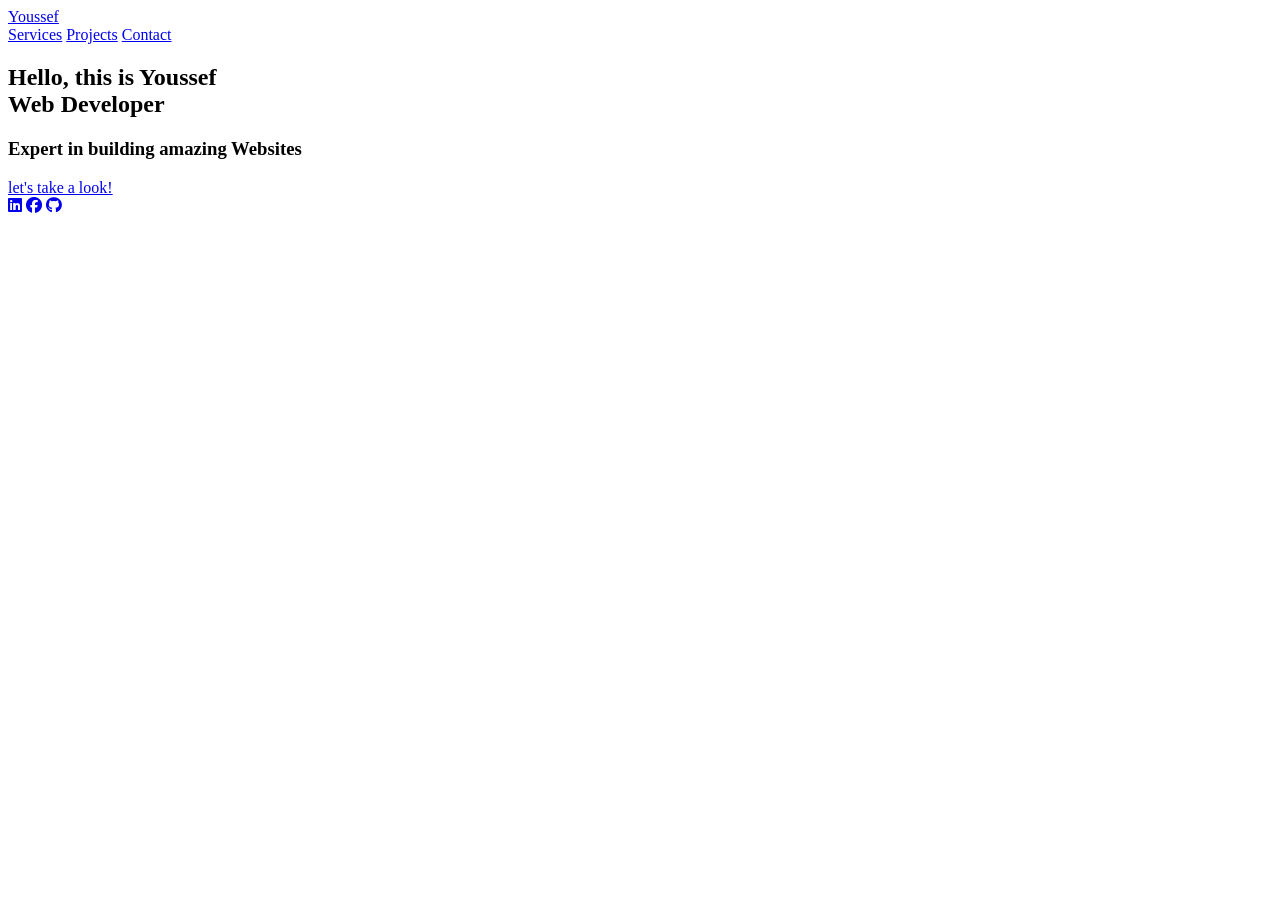
==== Index.html @ b07200dd "Dividing into Sections" ====
<!DOCTYPE html>
<html lang="en">
<head>
    <meta charset="UTF-8">
    <meta name="viewport" content="width=device-width, initial-scale=1.0">
    <link rel="stylesheet" href="https://cdnjs.cloudflare.com/ajax/libs/font-awesome/6.4.2/css/all.min.css">
    <link rel="stylesheet" href="Style.css">
    <title>Youssef's Website</title>
</head>

<body>
    <header>
        <a href="#" class="logo"> Youssef </a>
        <nav class="navigation">
            <a href="#services">Services</a>
            <a href="#projects">Projects</a>
            <a href="#contact">Contact</a>
        </nav>
    </header>
    <section class="main">
        <h2>Hello, this is Youssef<br><span>Web Developer</span></h2>
        <h3>Expert in building amazing Websites</h3>
        <a href="#projects" class="main-button">let's take a look!</a>
        <div class="social-media-icons">
            <a href="linkdln"><i class="fa-brands fa-linkedin fa-beat"></i></a>
            <a href="facebook"><i class="fa-brands fa-facebook fa-beat"></i></a>
            <a href="github"><i class="fa-brands fa-github fa-beat"></i></a>


        </div>
    </section>
</body>
</html>
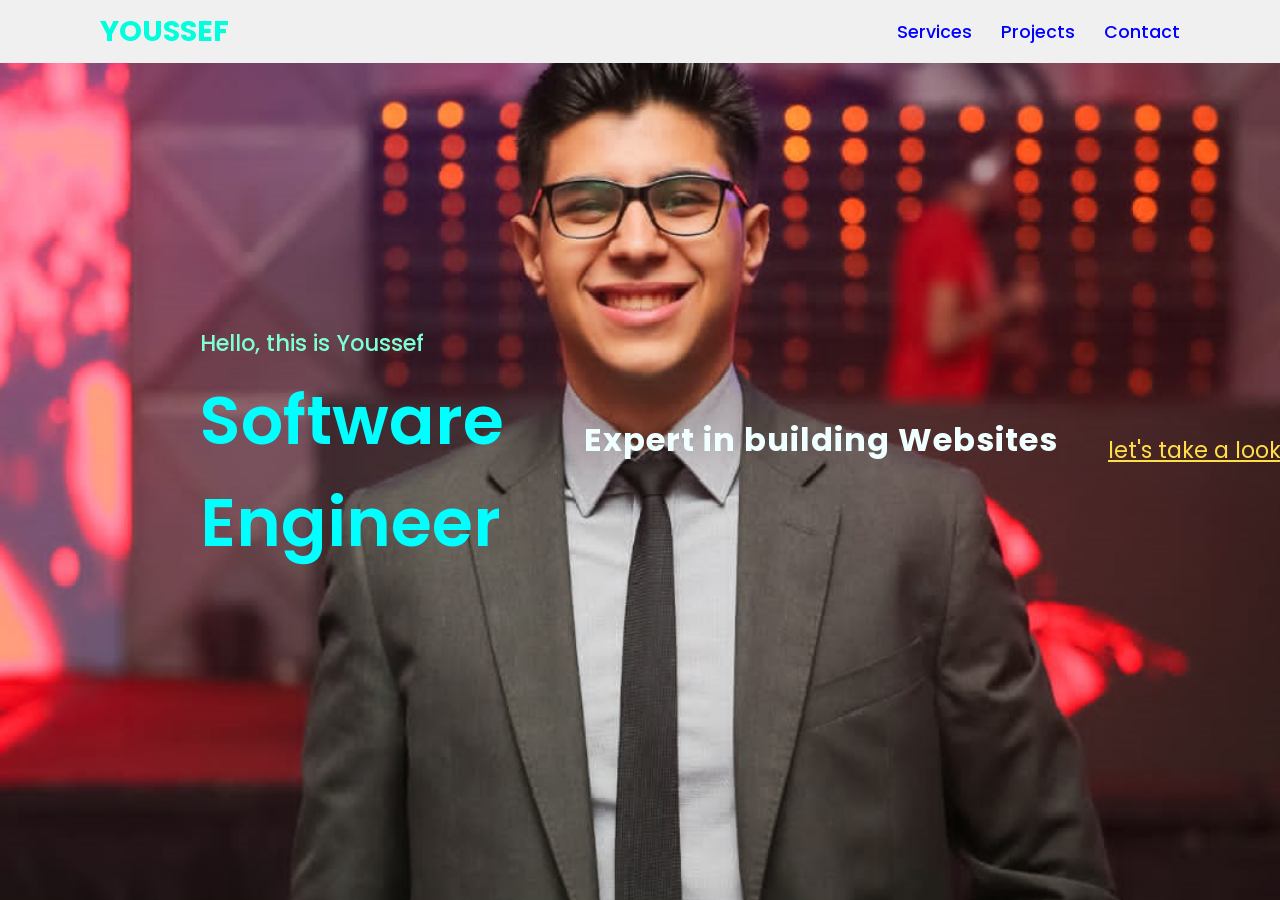
==== commit 2beab4aa: "Some enhancements" ====
--- a/Index.html
+++ b/Index.html
@@ -18,13 +18,13 @@
         </nav>
     </header>
     <section class="main">
-        <h2>Hello, this is Youssef<br><span>Web Developer</span></h2>
-        <h3>Expert in building amazing Websites</h3>
+        <h2>Hello, this is Youssef<br><span>Software Engineer</span></h2>
+        <h3>Expert in building Websites</h3>
         <a href="#projects" class="main-button">let's take a look!</a>
         <div class="social-media-icons">
-            <a href="linkdln"><i class="fa-brands fa-linkedin fa-beat"></i></a>
-            <a href="facebook"><i class="fa-brands fa-facebook fa-beat"></i></a>
-            <a href="github"><i class="fa-brands fa-github fa-beat"></i></a>
+            <a href="https://www.linkedin.com/feed/"><i class="fa-brands fa-linkedin fa-beat"></i></a>
+            <a href="https://www.facebook.com/"><i class="fa-brands fa-facebook fa-beat"></i></a>
+            <a href="https://github.com/YoussefHabil"><i class="fa-brands fa-github fa-beat"></i></a>
 
 
         </div>
--- a/Style.css
+++ b/Style.css
@@ -0,0 +1,83 @@
+@import url('https://fonts.googleapis.com/css2?family=Poppins:ital,wght@0,100;0,200;0,300;0,400;0,500;0,600;0,700;0,800;0,900;1,100;1,200;1,300;1,400;1,500;1,600;1,700;1,800;1,900&display=swap');
+*{
+    font-family: 'Poppins', sans-serif;
+    margin:0;
+    padding:0;
+    box-sizing: border-box; 
+    scroll-behavior: smooth;
+}
+header{
+    background-color: #f0f0f0;
+    width:100%;
+    position: fixed;
+    z-index: 999;
+    display: flex;
+    justify-content: space-between;
+    align-items: center;
+    padding : 10px 100px;
+}
+.logo{
+    text-decoration:none;
+    color:rgb(0, 255, 221);
+    text-transform:uppercase;
+    font-weight:700;
+    font-size: 1.8em;
+}
+.navigation a{
+    color:rgb(0, 0, 255);
+    text-decoration: none;
+    font-size: 1.1em;
+    font-weight: 500;
+    padding-left: 25px;
+ }
+ a:hover {
+    color: rgb(255, 0, 140);
+  }
+  section{
+    padding: 100px 200px;
+  }
+  .main{
+    width: 100%;
+    min-height: 100vh;
+    display:flex;
+    align-items: center;
+    background: url(Images/KING.png) no-repeat;
+    background-size: cover;
+    background-position: top;
+    background-attachment: fixed;
+
+  }
+  .main h2{
+    color: aquamarine;
+    font-size: 1.4em;
+    font-weight: 500;
+  }
+  .main h2 span{
+    display:inline-block;
+    margin-top: 10px;
+    color:aqua;
+    font-size:  3em;
+    font-weight: 600;
+  }
+  .main h3{
+    color: azure;
+    font-size: 2em;
+    font-weight: 700;
+    letter-spacing: 1px;
+    margin-top: 10px;
+    margin-bottom: 30px;
+    margin-right:50px;
+    margin-left:80px;
+    text-wrap:nowrap;
+  }
+  .social-media-icons{
+    font-size:2em;
+    text-wrap:nowrap;
+  }
+  .main-button{
+    font-size: 1.4em;
+    justify-content: space-between;
+    text-wrap:nowrap;
+    color:rgb(255, 222, 73);
+    margin-right:10px;
+  }
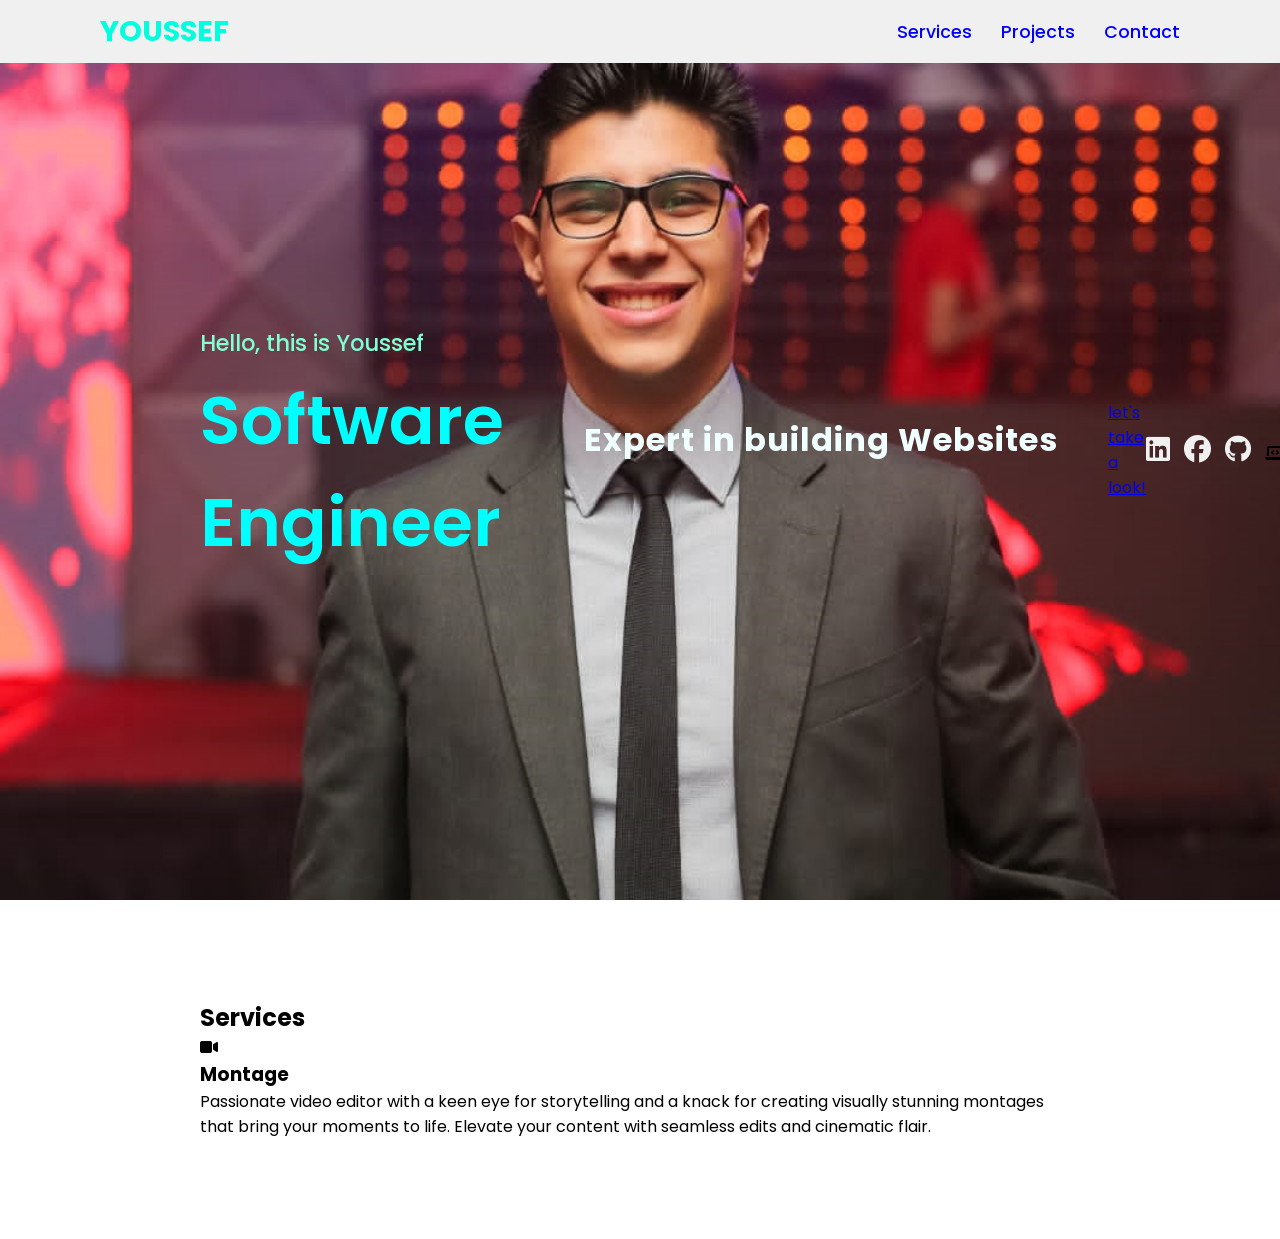
==== commit 134d1bae: "Adding a new section for Services in html" ====
--- a/Index.html
+++ b/Index.html
@@ -26,8 +26,23 @@
             <a href="https://www.facebook.com/"><i class="fa-brands fa-facebook fa-beat"></i></a>
             <a href="https://github.com/YoussefHabil"><i class="fa-brands fa-github fa-beat"></i></a>
 
+            <i class="fa-solid fa-laptop-code"></i>
+        </div>
+    </section>
 
-        </div>
+    <section class="Cards" id="servieces"> 
+        <h2 class="title">Services</h2>
+        <div class="content">
+            <div class="card">
+                  <div class="Icon">
+                    <i class="fa-solid fa-video"></i>
+                  </div>
+                  <div class="Info">
+                    <h3>Montage</h3>
+                    <p>Passionate video editor with a keen eye for storytelling and a knack for creating visually stunning montages that bring your moments to life. Elevate your content with seamless edits and cinematic flair.</p>
+            </div>
+        </div> 
+        
     </section>
 </body>
 </html>
--- a/Style.css
+++ b/Style.css
@@ -28,7 +28,12 @@
     text-decoration: none;
     font-size: 1.1em;
     font-weight: 500;
+    display: inline-block;
     padding-left: 25px;
+ }
+ .navigation a:hover{
+  transform: scale(1.2);
+  transition: 0.4s ease;
  }
  a:hover {
     color: rgb(255, 0, 140);
@@ -41,7 +46,7 @@
     min-height: 100vh;
     display:flex;
     align-items: center;
-    background: url(Images/KING.png) no-repeat;
+    background: transparent url(Images/KING.png) no-repeat;
     background-size: cover;
     background-position: top;
     background-attachment: fixed;
@@ -71,13 +76,12 @@
     text-wrap:nowrap;
   }
   .social-media-icons{
-    font-size:2em;
     text-wrap:nowrap;
   }
-  .main-button{
-    font-size: 1.4em;
-    justify-content: space-between;
-    text-wrap:nowrap;
-    color:rgb(255, 222, 73);
-    margin-right:10px;
-  }+  .social-media-icons a{
+    color: #f0f0f0;
+    font-size: 1.7em;
+    padding-right: 10px;
+  }
+
+  
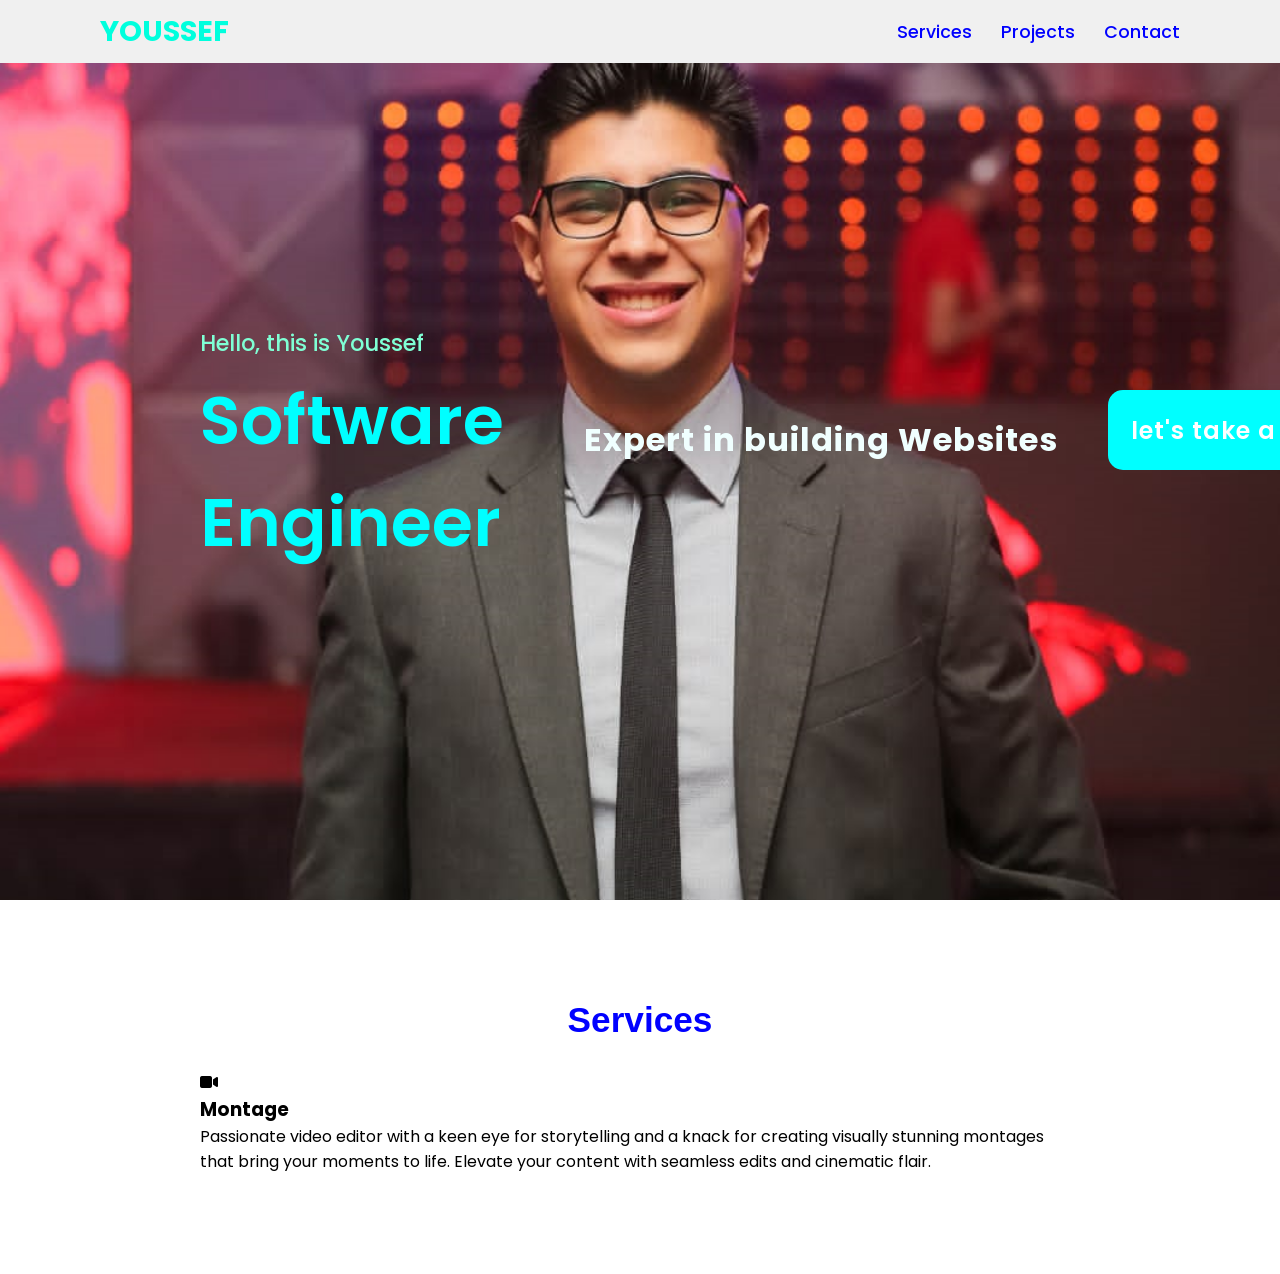
==== commit 65ec113d: "Adding hover for the social buttons links" ====
--- a/Index.html
+++ b/Index.html
@@ -22,11 +22,9 @@
         <h3>Expert in building Websites</h3>
         <a href="#projects" class="main-button">let's take a look!</a>
         <div class="social-media-icons">
-            <a href="https://www.linkedin.com/feed/"><i class="fa-brands fa-linkedin fa-beat"></i></a>
-            <a href="https://www.facebook.com/"><i class="fa-brands fa-facebook fa-beat"></i></a>
-            <a href="https://github.com/YoussefHabil"><i class="fa-brands fa-github fa-beat"></i></a>
-
-            <i class="fa-solid fa-laptop-code"></i>
+            <a href="https://www.linkedin.com/feed/"><i class="fa-brands fa-linkedin fa-beat-fade"></i></a>
+            <a href="https://www.facebook.com/"><i class="fa-brands fa-facebook fa-beat-fade"></i></a>
+            <a href="https://github.com/YoussefHabil"><i class="fa-brands fa-github fa-beat-fade"></i></a>
         </div>
     </section>
 
--- a/Style.css
+++ b/Style.css
@@ -83,5 +83,34 @@
     font-size: 1.7em;
     padding-right: 10px;
   }
-
+  .social-media-icons a:hover  {
+    color:blueviolet;
+  }
+  .main-button{
+    color:white;
+    text-wrap:nowrap;
+    background-color:aqua;
+    text-decoration: none;
+    font-size: 1.5em;
+    font-weight: 600;
+    display: inline-block;
+    padding: 0.9375em;
+    border-radius: 15px;
+    letter-spacing: 1px;
+    margin-bottom: 40px;
+    margin-right: 30px;
+    transition: 0.9s ease;
+  }
+  .main-button:hover{
+    background-color: aquamarine;
+    transform:scale(1.08);
+  }
+  .title{
+    display: flex;
+    justify-content:center;
+    color: blue;
+    font-size: 2.2em;
+    font-weight: 800;
+    margin-bottom: 30px; 
+  }
   
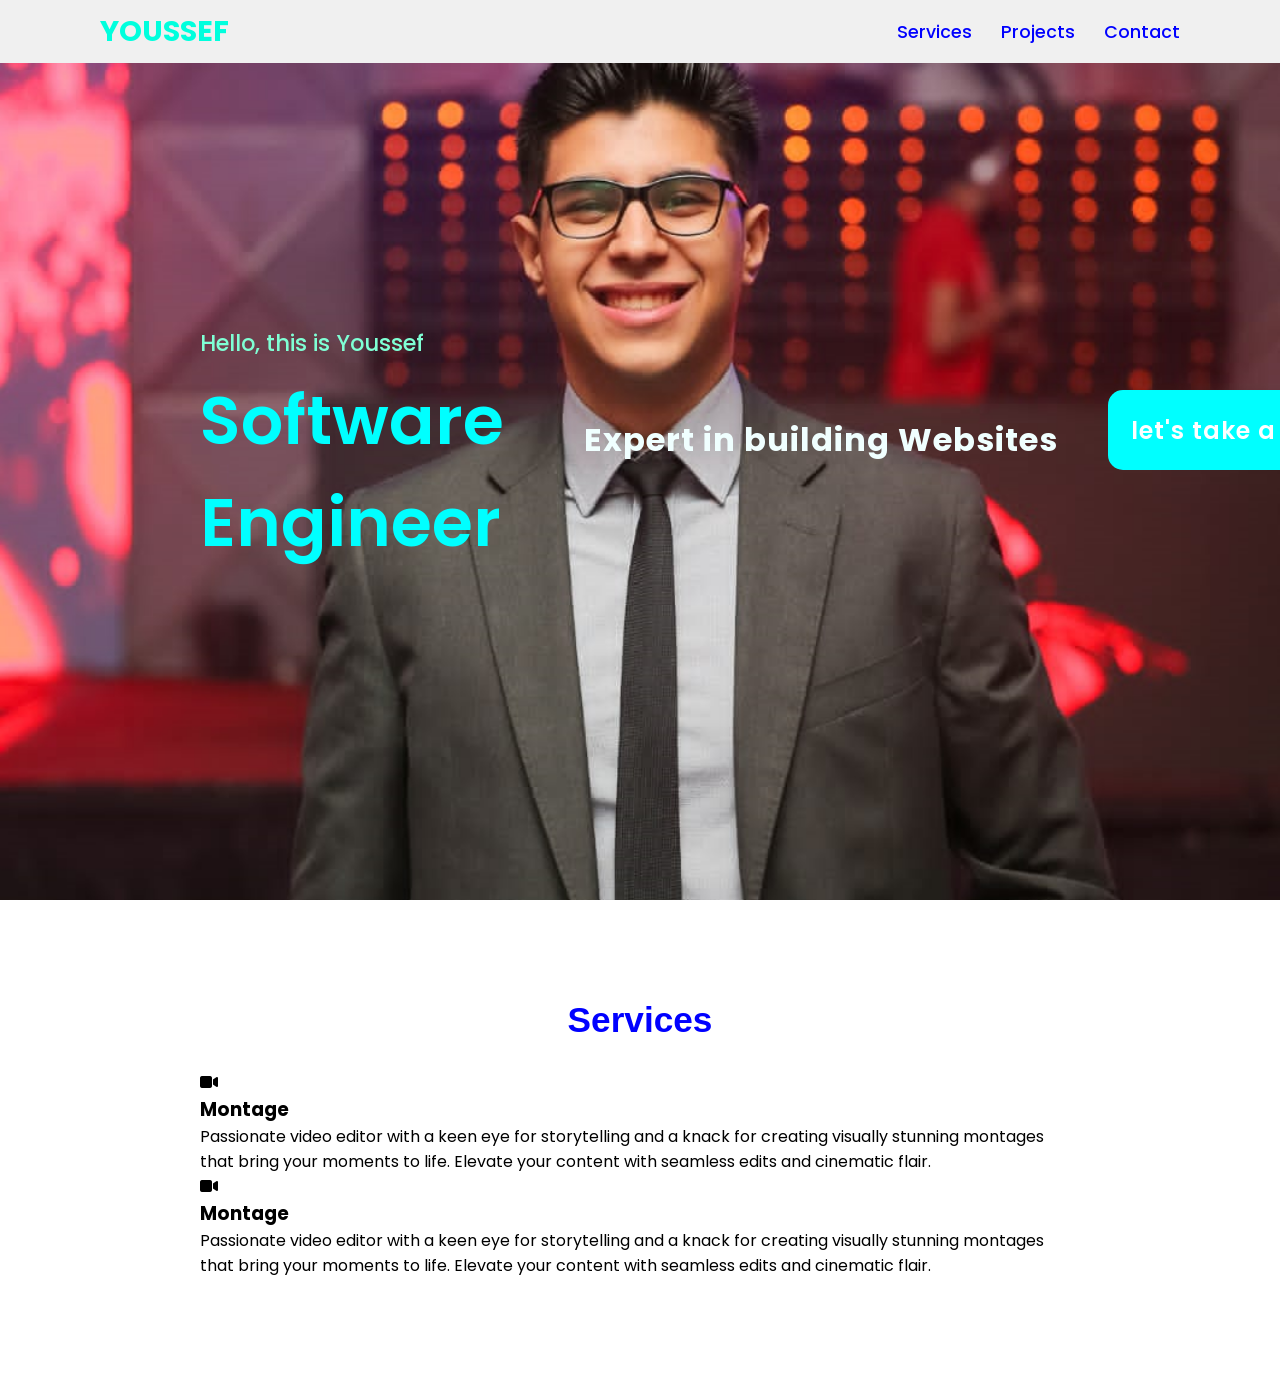
==== commit 896ce6b2: "Adding another Card to the Services" ====
--- a/Index.html
+++ b/Index.html
@@ -38,7 +38,16 @@
                   <div class="Info">
                     <h3>Montage</h3>
                     <p>Passionate video editor with a keen eye for storytelling and a knack for creating visually stunning montages that bring your moments to life. Elevate your content with seamless edits and cinematic flair.</p>
+                  </div>
             </div>
+            <div class="card">
+                <div class="Icon">
+                  <i class="fa-solid fa-video"></i>
+                </div>
+                <div class="Info">
+                  <h3>Montage</h3>
+                  <p>Passionate video editor with a keen eye for storytelling and a knack for creating visually stunning montages that bring your moments to life. Elevate your content with seamless edits and cinematic flair.</p>
+          </div>
         </div> 
         
     </section>
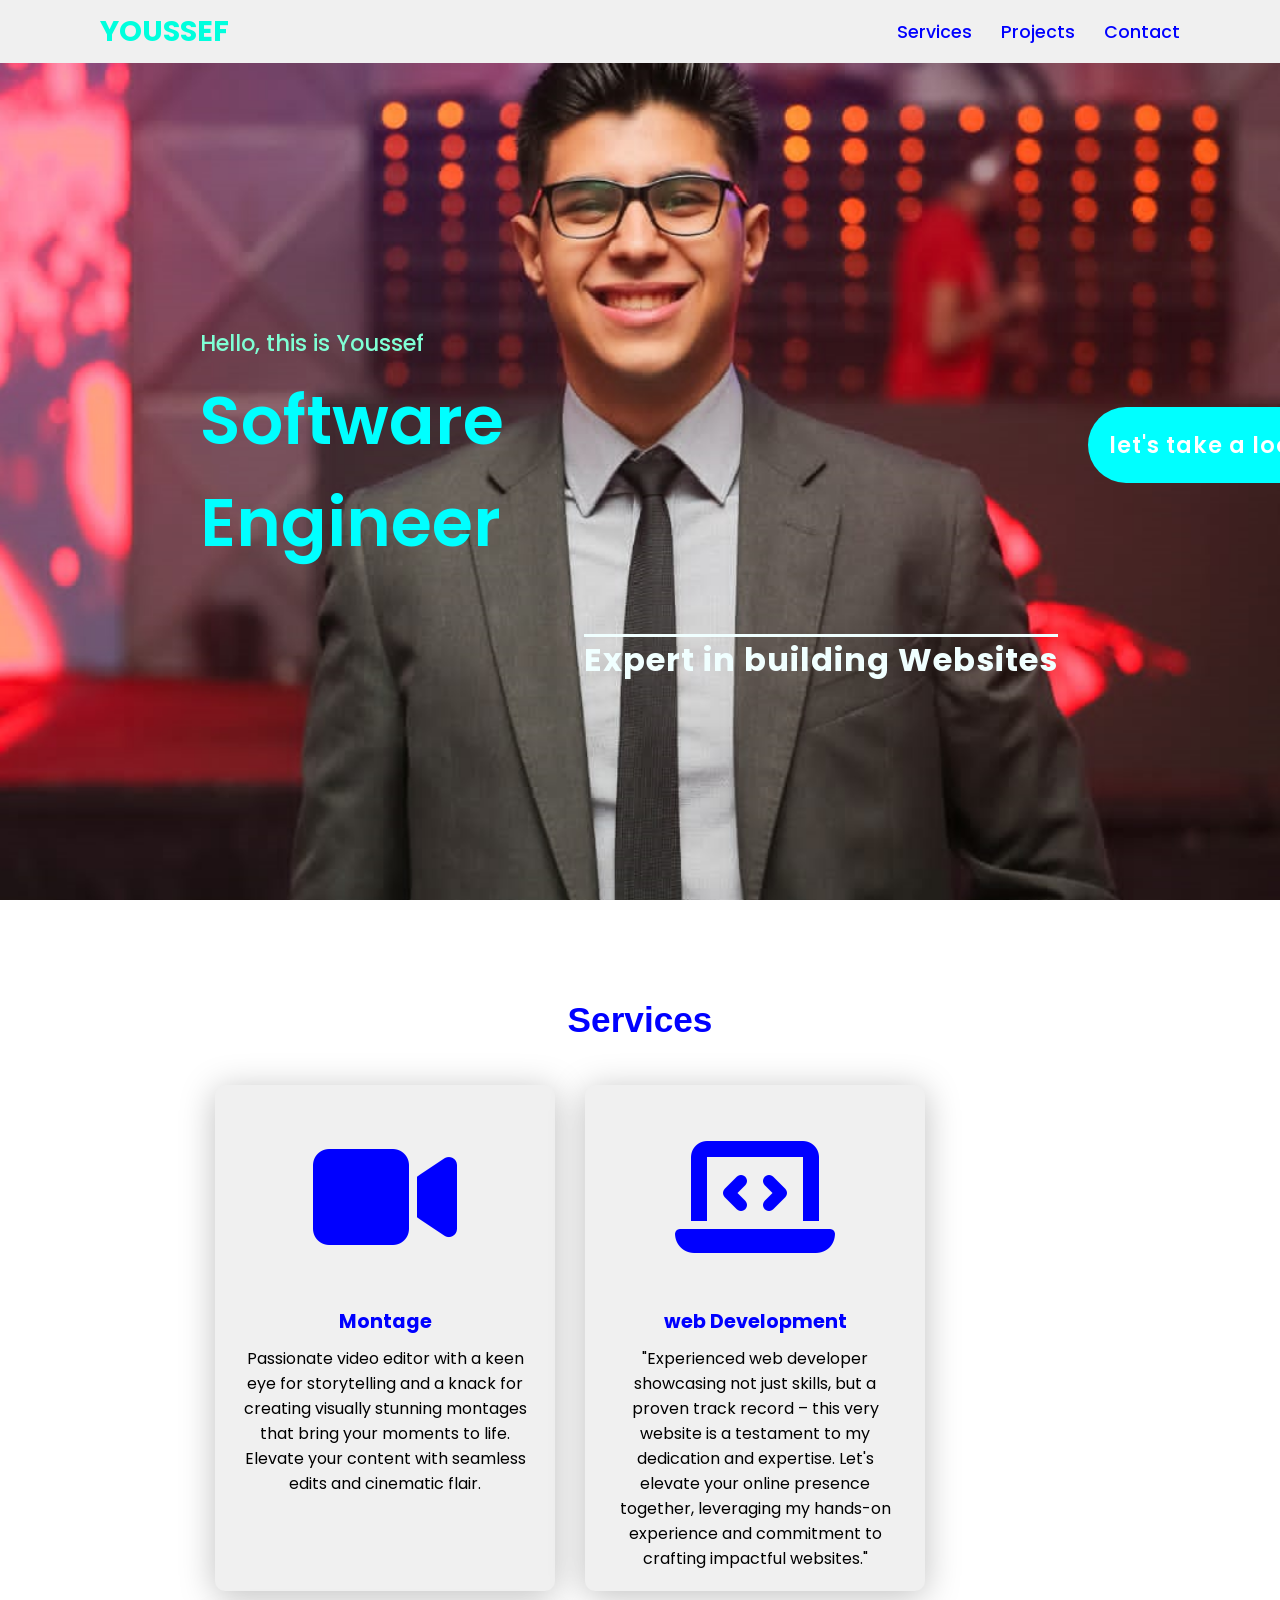
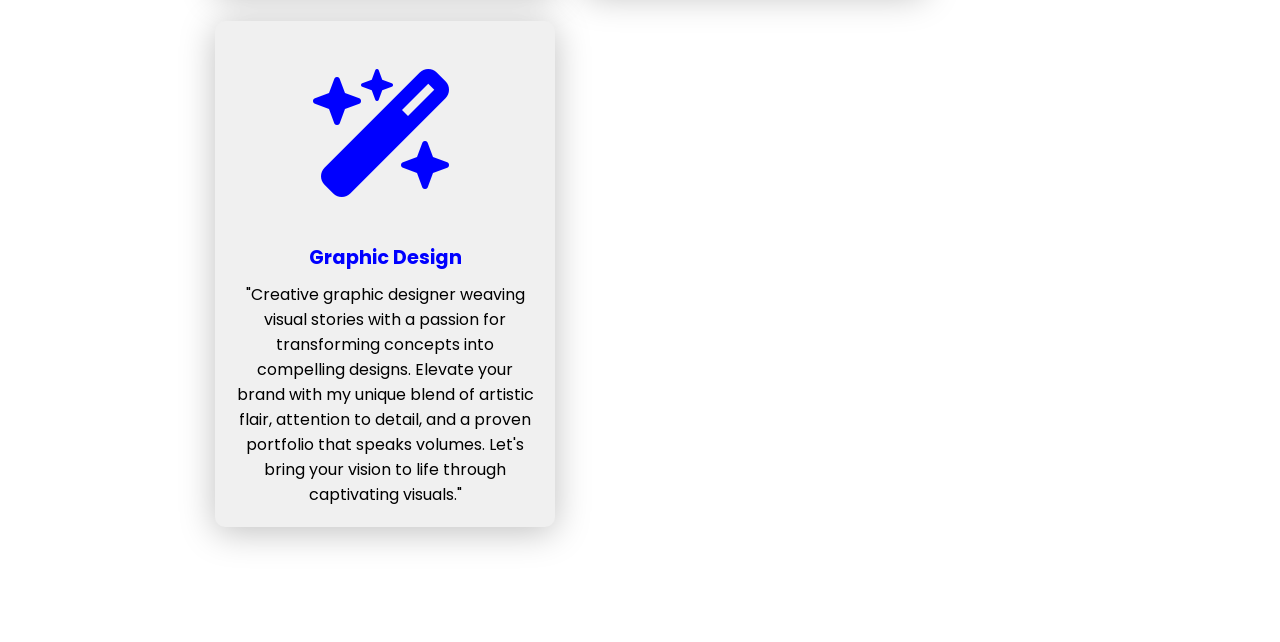
==== commit 1236f86a: "Adding the professions of me with logos and styles" ====
--- a/Index.html
+++ b/Index.html
@@ -33,7 +33,7 @@
         <div class="content">
             <div class="card">
                   <div class="Icon">
-                    <i class="fa-solid fa-video"></i>
+                    <i class="fa-solid fa-video fa-bounce"></i>
                   </div>
                   <div class="Info">
                     <h3>Montage</h3>
@@ -42,13 +42,24 @@
             </div>
             <div class="card">
                 <div class="Icon">
-                  <i class="fa-solid fa-video"></i>
+                    <i class="fa-solid fa-laptop-code fa-bounce"></i>
                 </div>
                 <div class="Info">
-                  <h3>Montage</h3>
-                  <p>Passionate video editor with a keen eye for storytelling and a knack for creating visually stunning montages that bring your moments to life. Elevate your content with seamless edits and cinematic flair.</p>
+                  <h3>web Development</h3>
+                  <p>"Experienced web developer showcasing not just skills, but a proven track record – this very website is a testament to my dedication and expertise. Let's elevate your online presence together, leveraging my hands-on experience and commitment to crafting impactful websites."</p>
           </div>
+          
         </div> 
+        <div class="card">
+            <div class="Icon">
+                <i class="fa-solid fa-wand-magic-sparkles fa-bounce"></i>
+            </div>
+            <div class="Info">
+              <h3>Graphic Design</h3>
+              <p>"Creative graphic designer weaving visual stories with a passion for transforming concepts into compelling designs. Elevate your brand with my unique blend of artistic flair, attention to detail, and a proven portfolio that speaks volumes. Let's bring your vision to life through captivating visuals."</p>
+      </div>
+      
+    </div> 
         
     </section>
 </body>
--- a/Style.css
+++ b/Style.css
@@ -66,12 +66,13 @@
   }
   .main h3{
     color: azure;
+    text-decoration:overline;
     font-size: 2em;
     font-weight: 700;
     letter-spacing: 1px;
-    margin-top: 10px;
+    margin-top: 450px;
     margin-bottom: 30px;
-    margin-right:50px;
+    margin-right:30px;
     margin-left:80px;
     text-wrap:nowrap;
   }
@@ -84,21 +85,21 @@
     padding-right: 10px;
   }
   .social-media-icons a:hover  {
-    color:blueviolet;
+    color:rgb(247, 0, 177);
   }
   .main-button{
     color:white;
     text-wrap:nowrap;
     background-color:aqua;
     text-decoration: none;
-    font-size: 1.5em;
+    font-size: 1.4em;
     font-weight: 600;
     display: inline-block;
     padding: 0.9375em;
-    border-radius: 15px;
+    border-radius: 45px;
     letter-spacing: 1px;
-    margin-bottom: 40px;
-    margin-right: 30px;
+    margin-bottom: 10px;
+    margin-right: 20px;
     transition: 0.9s ease;
   }
   .main-button:hover{
@@ -113,4 +114,34 @@
     font-weight: 800;
     margin-bottom: 30px; 
   }
-  +  .content{
+    display: flex;
+    flex-direction: row;
+    flex-wrap:wrap;
+  }
+  .card{
+    background-color: #f0f0f0;
+    width:21.25em;
+    border-radius: 10px;
+    box-shadow: 0 5px 35px rgba(1 1 1 /25%);
+    padding: 20px;
+    margin:15px;
+    transition: 0.9s ease;
+  }
+  .card:hover{
+    transform:scale(1.08);
+  }
+  .Icon{
+    color: blue;
+    font-size: 8em;
+    text-align: center;
+  }
+  .Info h3{
+    color:blue;
+    font-size: 1.2em;
+    font-weight: 700;
+    margin: 10px;
+  }
+  .Info{
+    text-align: center;
+  }
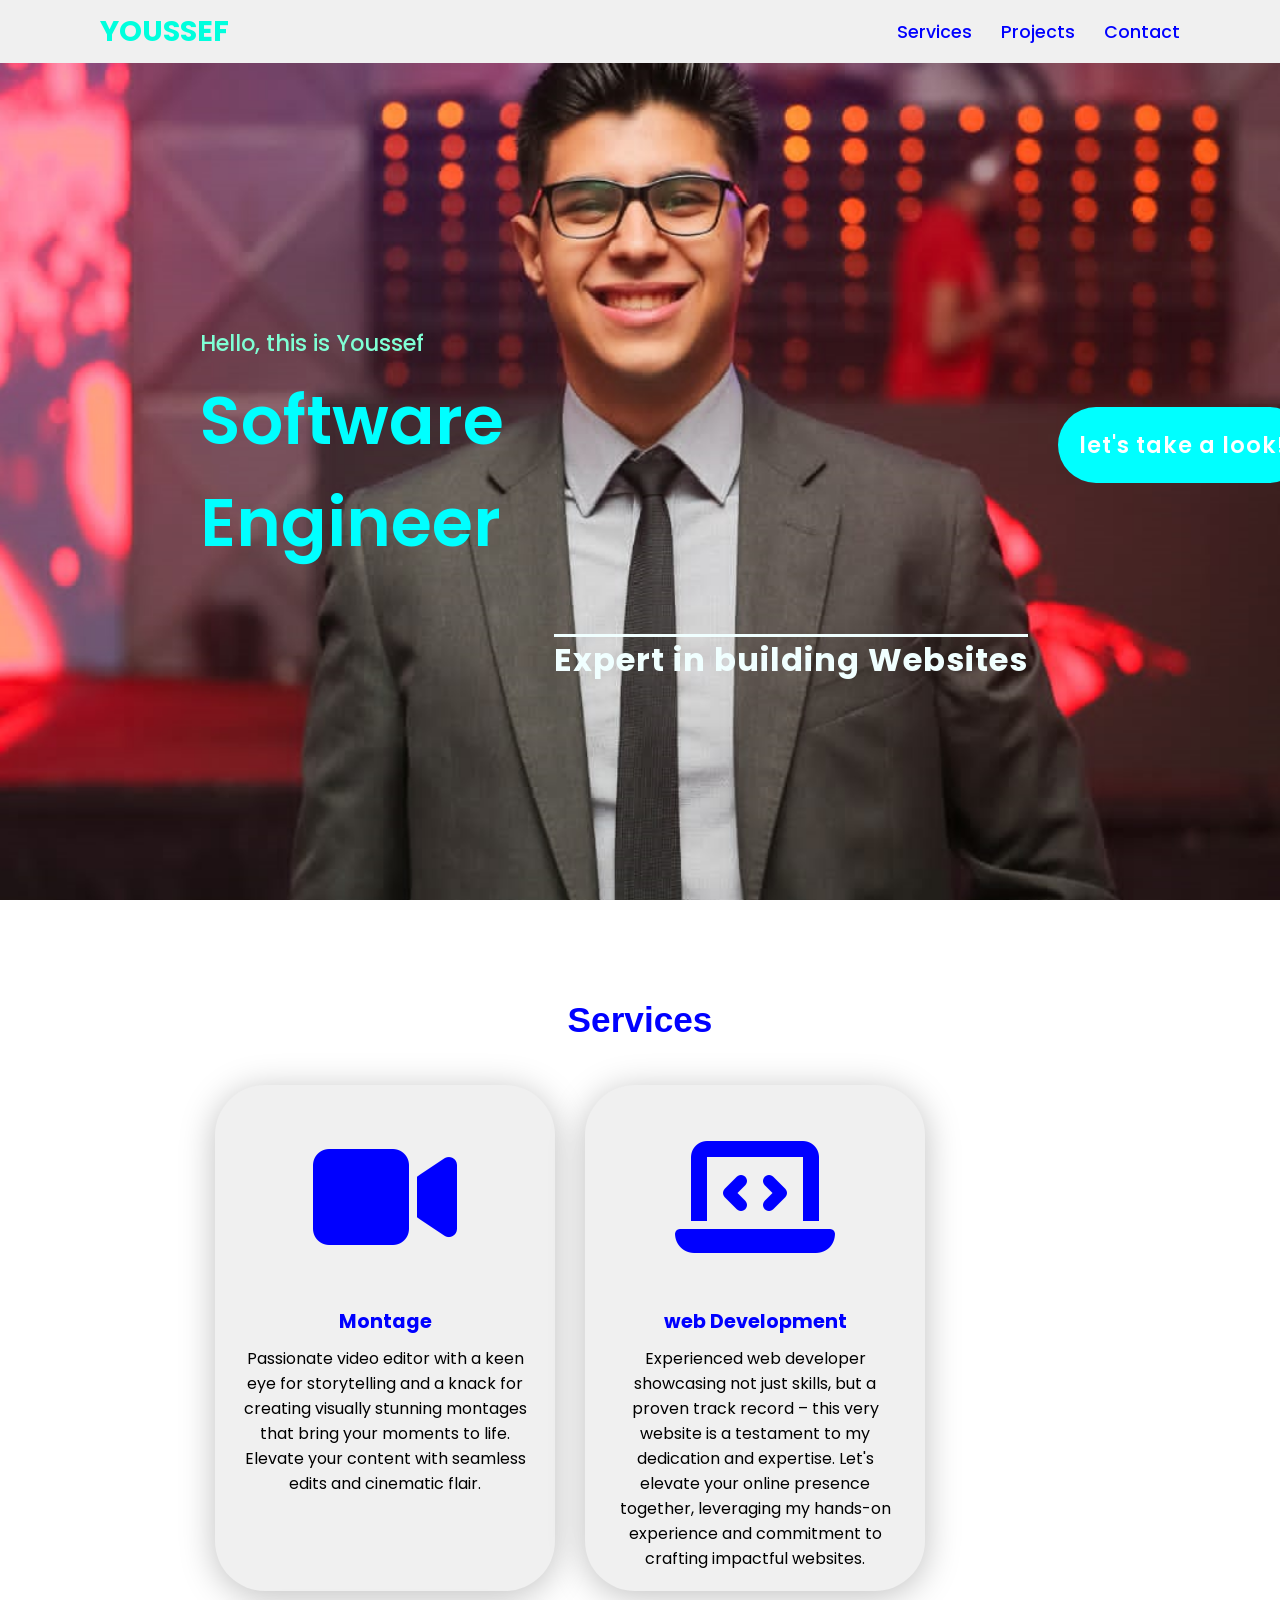
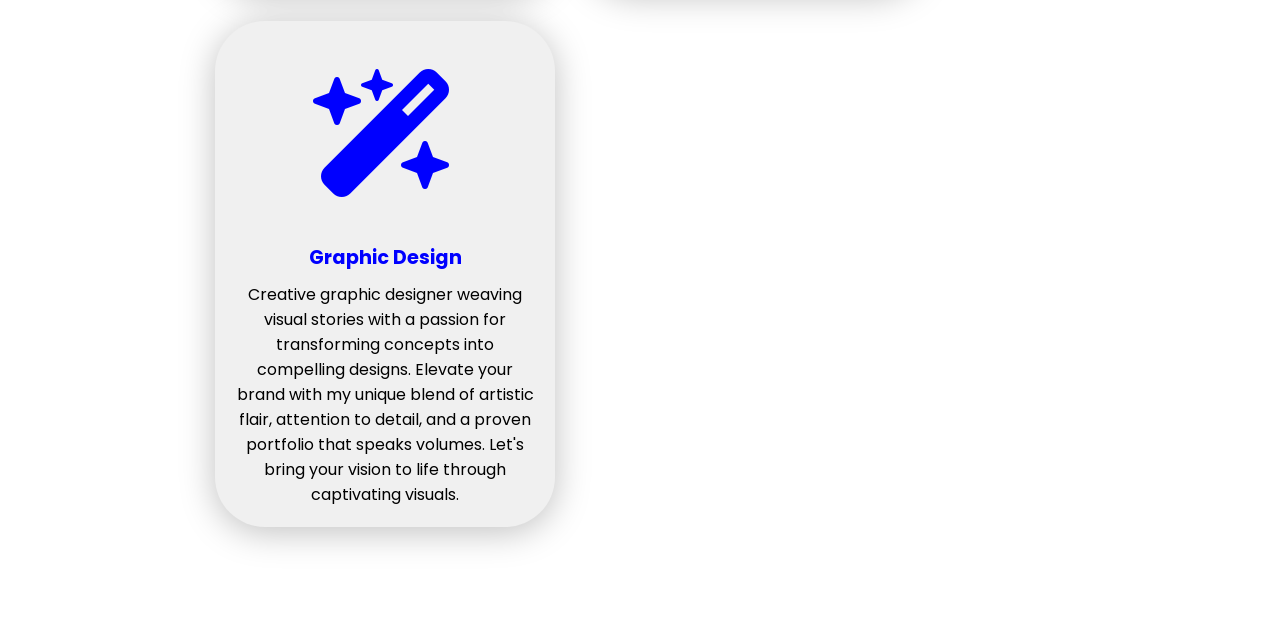
==== commit 217e17e5: "Removing the quotes from the description of cards" ====
--- a/Index.html
+++ b/Index.html
@@ -46,7 +46,7 @@
                 </div>
                 <div class="Info">
                   <h3>web Development</h3>
-                  <p>"Experienced web developer showcasing not just skills, but a proven track record – this very website is a testament to my dedication and expertise. Let's elevate your online presence together, leveraging my hands-on experience and commitment to crafting impactful websites."</p>
+                  <p>Experienced web developer showcasing not just skills, but a proven track record – this very website is a testament to my dedication and expertise. Let's elevate your online presence together, leveraging my hands-on experience and commitment to crafting impactful websites.</p>
           </div>
           
         </div> 
@@ -56,7 +56,7 @@
             </div>
             <div class="Info">
               <h3>Graphic Design</h3>
-              <p>"Creative graphic designer weaving visual stories with a passion for transforming concepts into compelling designs. Elevate your brand with my unique blend of artistic flair, attention to detail, and a proven portfolio that speaks volumes. Let's bring your vision to life through captivating visuals."</p>
+              <p>Creative graphic designer weaving visual stories with a passion for transforming concepts into compelling designs. Elevate your brand with my unique blend of artistic flair, attention to detail, and a proven portfolio that speaks volumes. Let's bring your vision to life through captivating visuals.</p>
       </div>
       
     </div> 
--- a/Style.css
+++ b/Style.css
@@ -51,6 +51,7 @@
     background-position: top;
     background-attachment: fixed;
 
+
   }
   .main h2{
     color: aquamarine;
@@ -73,7 +74,7 @@
     margin-top: 450px;
     margin-bottom: 30px;
     margin-right:30px;
-    margin-left:80px;
+    margin-left:50px;
     text-wrap:nowrap;
   }
   .social-media-icons{
@@ -81,7 +82,7 @@
   }
   .social-media-icons a{
     color: #f0f0f0;
-    font-size: 1.7em;
+    font-size: 2em;
     padding-right: 10px;
   }
   .social-media-icons a:hover  {
@@ -122,7 +123,7 @@
   .card{
     background-color: #f0f0f0;
     width:21.25em;
-    border-radius: 10px;
+    border-radius: 50px;
     box-shadow: 0 5px 35px rgba(1 1 1 /25%);
     padding: 20px;
     margin:15px;
@@ -145,3 +146,41 @@
   .Info{
     text-align: center;
   }
+  @media(max-width:1023){
+    header{
+      padding:12px 20px;
+    }
+    .navigation a{
+      padding-left: 10px;
+    }
+    .title{
+       font-size: 1.8em;
+    }
+    section{
+      padding: 80px 20px;
+    }
+    .main-content h3{
+      font-size: 1.6em;
+    }
+    .content{
+      flex-direction: column;
+      align-items: center;
+    }
+  }
+  @media(max-width:641px){
+    body{
+      font-size: 12px;
+    }
+    .main-content h2{
+      font-size: 0.8em;
+    }
+    .main-content h3{
+      font-size: 1.4em;
+    }
+
+  }
+  @media(max-width:300px){
+    body{
+      font-size: 10px;
+    }
+  }  
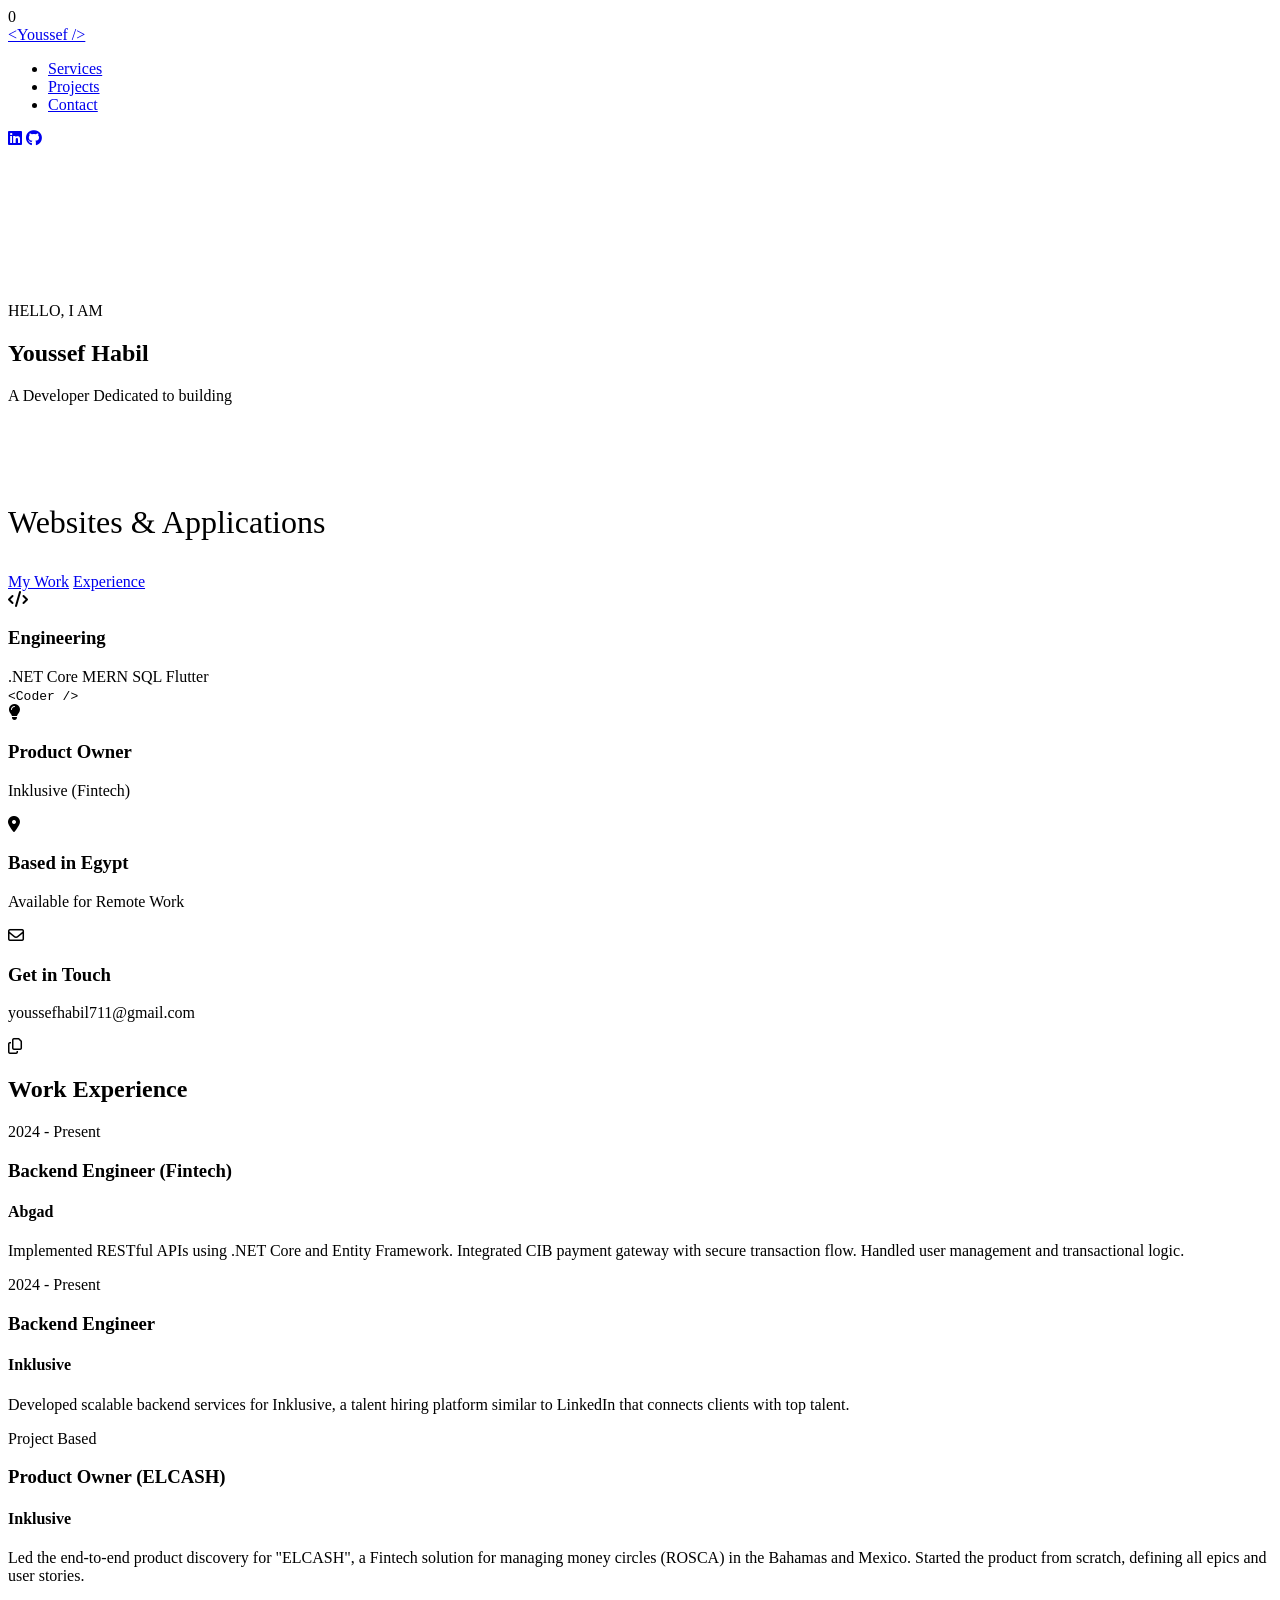
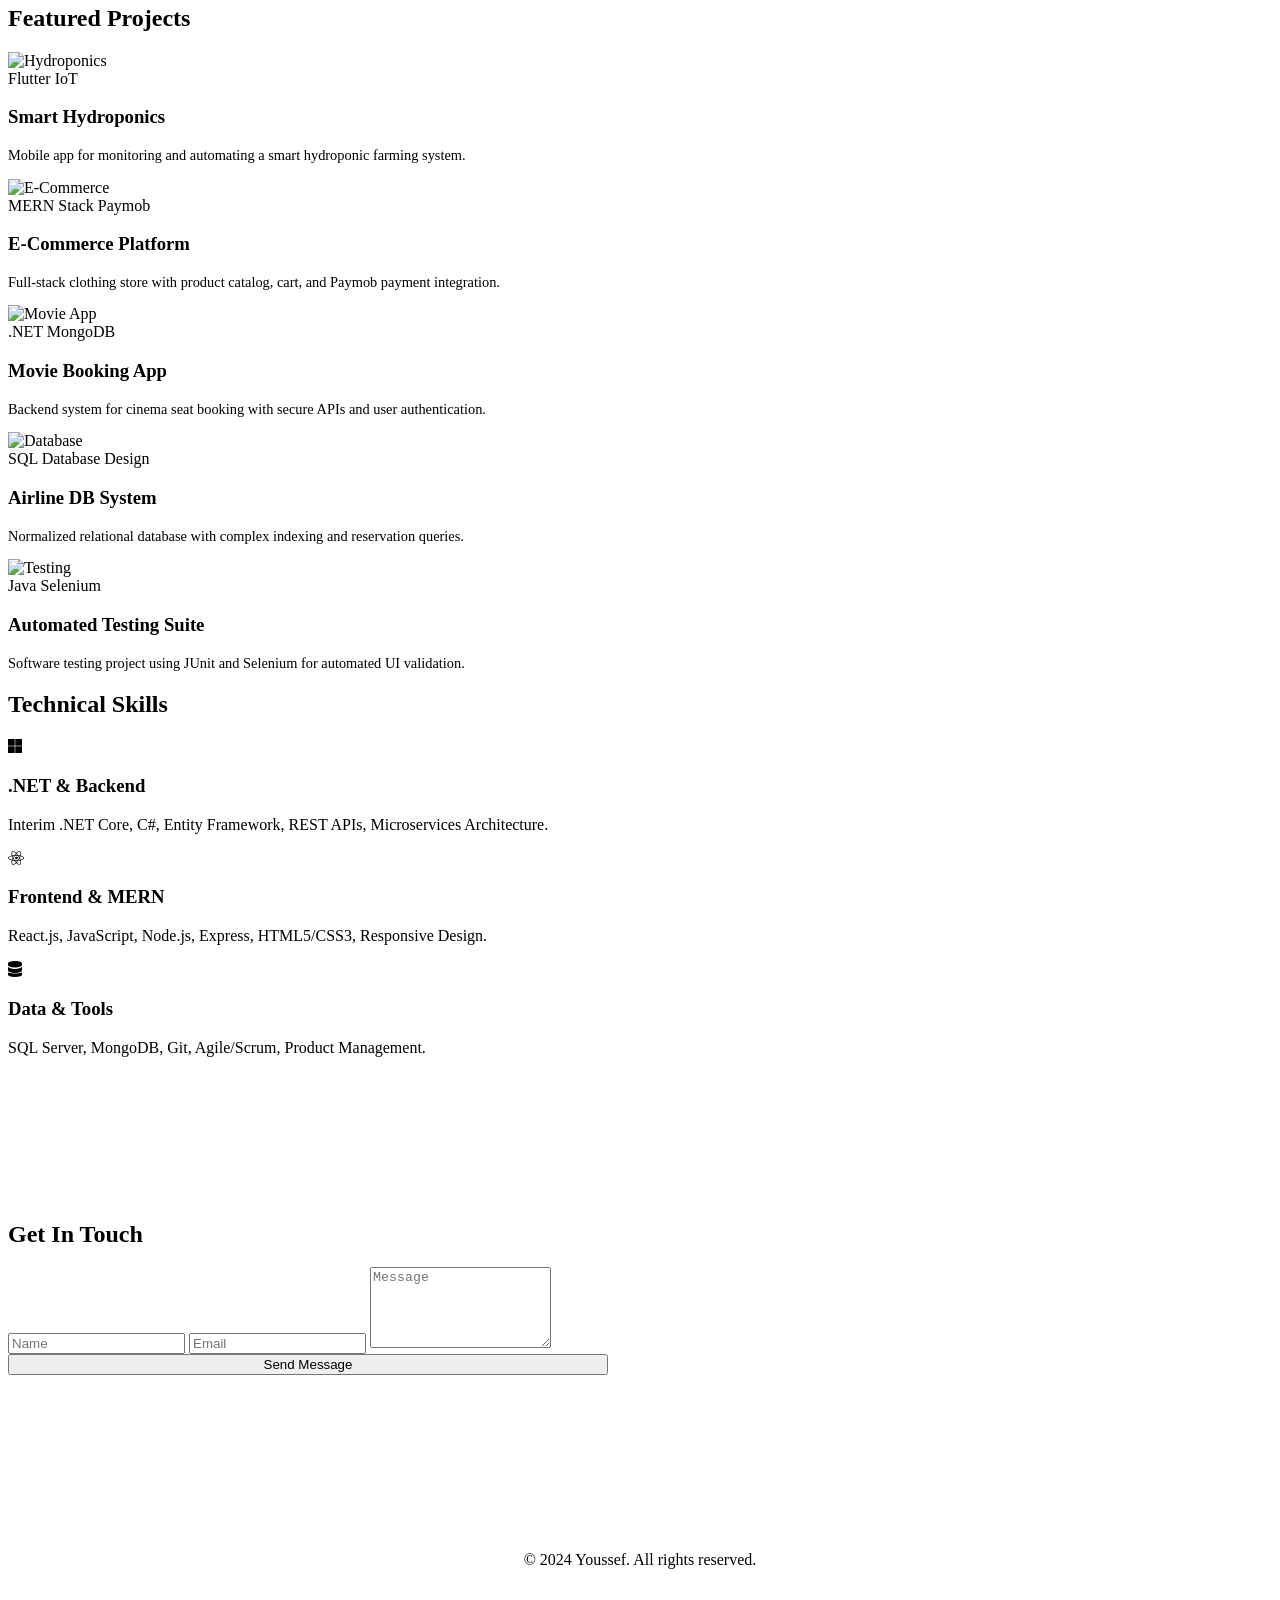
==== commit c6339f36: "Refactor(HTML): Structure update for dynamic text and grid layout" ====
--- a/Index.html
+++ b/Index.html
@@ -1,66 +1,289 @@
 <!DOCTYPE html>
 <html lang="en">
+
 <head>
     <meta charset="UTF-8">
     <meta name="viewport" content="width=device-width, initial-scale=1.0">
-    <link rel="stylesheet" href="https://cdnjs.cloudflare.com/ajax/libs/font-awesome/6.4.2/css/all.min.css">
-    <link rel="stylesheet" href="Style.css">
-    <title>Youssef's Website</title>
+    <title>Youssef | Software Engineer</title>
+    <!-- Icons -->
+    <link rel="stylesheet" href="https://cdnjs.cloudflare.com/ajax/libs/font-awesome/6.4.0/css/all.min.css">
+    <!-- Main Style -->
+    <link rel="stylesheet" href="style.css">
 </head>
 
 <body>
-    <header>
-        <a href="#" class="logo"> Youssef </a>
-        <nav class="navigation">
-            <a href="#services">Services</a>
-            <a href="#projects">Projects</a>
-            <a href="#contact">Contact</a>
-        </nav>
-    </header>
-    <section class="main">
-        <h2>Hello, this is Youssef<br><span>Software Engineer</span></h2>
-        <h3>Expert in building Websites</h3>
-        <a href="#projects" class="main-button">let's take a look!</a>
-        <div class="social-media-icons">
-            <a href="https://www.linkedin.com/feed/"><i class="fa-brands fa-linkedin fa-beat-fade"></i></a>
-            <a href="https://www.facebook.com/"><i class="fa-brands fa-facebook fa-beat-fade"></i></a>
-            <a href="https://github.com/YoussefHabil"><i class="fa-brands fa-github fa-beat-fade"></i></a>
-        </div>
-    </section>
-
-    <section class="Cards" id="servieces"> 
-        <h2 class="title">Services</h2>
-        <div class="content">
-            <div class="card">
-                  <div class="Icon">
-                    <i class="fa-solid fa-video fa-bounce"></i>
-                  </div>
-                  <div class="Info">
-                    <h3>Montage</h3>
-                    <p>Passionate video editor with a keen eye for storytelling and a knack for creating visually stunning montages that bring your moments to life. Elevate your content with seamless edits and cinematic flair.</p>
-                  </div>
-            </div>
-            <div class="card">
-                <div class="Icon">
-                    <i class="fa-solid fa-laptop-code fa-bounce"></i>
-                </div>
-                <div class="Info">
-                  <h3>web Development</h3>
-                  <p>Experienced web developer showcasing not just skills, but a proven track record – this very website is a testament to my dedication and expertise. Let's elevate your online presence together, leveraging my hands-on experience and commitment to crafting impactful websites.</p>
-          </div>
-          
-        </div> 
-        <div class="card">
-            <div class="Icon">
-                <i class="fa-solid fa-wand-magic-sparkles fa-bounce"></i>
-            </div>
-            <div class="Info">
-              <h3>Graphic Design</h3>
-              <p>Creative graphic designer weaving visual stories with a passion for transforming concepts into compelling designs. Elevate your brand with my unique blend of artistic flair, attention to detail, and a proven portfolio that speaks volumes. Let's bring your vision to life through captivating visuals.</p>
-      </div>
-      
-    </div> 
-        
-    </section>
+    <!-- Custom Cursor REMOVED as requested -->
+
+    <!-- 0. Cinematic Grain Overlay -->
+    <div class="grain-overlay"></div>
+
+    <!-- 2. Preloader -->
+    <div class="preloader">
+        <div class="loader-content">
+            <div class="counter">0</div>
+        </div>
+    </div>
+
+    <!-- 3. Scroll Progress -->
+    <div class="scroll-progress"></div>
+
+    <!-- Navbar -->
+    <nav class="navbar">
+        <div class="container nav-content">
+            <a href="#" class="logo">&lt;Youssef /&gt;</a>
+            <ul class="nav-links">
+                <li><a href="#services">Services</a></li>
+                <li><a href="#projects">Projects</a></li>
+                <li><a href="#contact">Contact</a></li>
+            </ul>
+            <div class="social-icons">
+                <a href="#"><i class="fa-brands fa-linkedin"></i></a>
+                <a href="#"><i class="fa-brands fa-github"></i></a>
+            </div>
+        </div>
+    </nav>
+
+    <!-- Global Background Canvas -->
+    <canvas id="bg-canvas"></canvas>
+
+    <!-- Bento Hero Section -->
+    <section id="home" class="bento-section">
+        <!-- Canvas moved to global -->
+        <!-- div class="blob-bg" removed -->
+        <div class="container bento-grid">
+
+            <!-- Card 1: Profile Main -->
+            <div class="bento-card profile-card" data-tilt>
+                <div class="card-content">
+                    <span class="sub-tag">HELLO, I AM</span>
+                    <h1 class="bento-title">Youssef <span class="gradient-text">Habil</span></h1>
+                    <p class="bento-subtitle">A Developer Dedicated to building</p>
+                    <h2 style="font-size: 3rem; line-height:1; margin-bottom: 2rem;">
+                        <span id="dynamic-text"
+                            style="color:white; font-weight:800; display:inline-block; min-width:300px;">Scalable</span><br>
+                        <span style="color:var(--text-muted); font-weight:400; font-size: 2rem;">Websites &
+                            Applications</span>
+                    </h2>
+                    <div class="bento-actions">
+                        <a href="#projects" class="btn btn-primary">My Work</a>
+                        <a href="#experience" class="btn btn-outline">Experience</a>
+                    </div>
+                </div>
+            </div>
+
+            <!-- Card 2: Engineering (The Coder) -->
+            <div class="bento-card tech-card" data-tilt>
+                <div class="card-icon"><i class="fa-solid fa-code"></i></div>
+                <h3>Engineering</h3>
+                <div class="tech-stack-visual">
+                    <span class="tech-badge">.NET Core</span>
+                    <span class="tech-badge">MERN</span>
+                    <span class="tech-badge">SQL</span>
+                    <span class="tech-badge">Flutter</span>
+                </div>
+                <div class="visual-code">
+                    <code>&lt;Coder /&gt;</code>
+                </div>
+            </div>
+
+            <!-- Card 3: Product (The Manager) -->
+            <div class="bento-card product-card" data-tilt>
+                <div class="card-icon"><i class="fa-solid fa-lightbulb"></i></div>
+                <h3>Product Owner</h3>
+                <p class="sm-text">Inklusive (Fintech)</p>
+                <div class="product-visual">
+                    <div class="chart-bar" style="height: 60%"></div>
+                    <div class="chart-bar" style="height: 80%"></div>
+                    <div class="chart-bar" style="height: 40%"></div>
+                    <div class="chart-bar active" style="height: 100%"></div>
+                </div>
+            </div>
+
+            <!-- Card 4: Location -->
+            <div class="bento-card location-card" data-tilt>
+                <div class="map-bg"></div>
+                <div class="location-pin">
+                    <div class="pin-pulse"></div>
+                    <i class="fa-solid fa-location-dot"></i>
+                </div>
+                <h3>Based in Egypt</h3>
+                <p class="sm-text">Available for Remote Work</p>
+            </div>
+
+            <!-- Card 5: Contact / Email -->
+            <div class="bento-card contact-card" data-tilt onclick="copyEmail()">
+                <div class="icon-box">
+                    <i class="fa-regular fa-envelope"></i>
+                </div>
+                <div class="contact-text">
+                    <h3>Get in Touch</h3>
+                    <p id="email-text">youssefhabil711@gmail.com</p>
+                </div>
+                <i class="fa-regular fa-copy copy-icon"></i>
+            </div>
+
+        </div>
+    </section>
+
+    <!-- Experience Section (New) -->
+    <section id="experience" class="experience">
+        <div class="container">
+            <div class="section-header">
+                <h2>Work <span class="gradient-text">Experience</span></h2>
+            </div>
+            <div class="timeline">
+                <div class="timeline-item">
+                    <div class="timeline-date">2024 - Present</div>
+                    <div class="timeline-content glass-panel">
+                        <h3>Backend Engineer (Fintech)</h3>
+                        <h4>Abgad</h4>
+                        <p>Implemented RESTful APIs using .NET Core and Entity Framework. Integrated CIB payment gateway
+                            with secure transaction flow. Handled user management and transactional logic.</p>
+                    </div>
+                </div>
+                <div class="timeline-item">
+                    <div class="timeline-date">2024 - Present</div>
+                    <div class="timeline-content glass-panel">
+                        <h3>Backend Engineer</h3>
+                        <h4>Inklusive</h4>
+                        <p>Developed scalable backend services for Inklusive, a talent hiring platform similar to
+                            LinkedIn that connects clients with top talent.</p>
+                    </div>
+                </div>
+                <div class="timeline-item">
+                    <div class="timeline-date">Project Based</div>
+                    <div class="timeline-content glass-panel">
+                        <h3>Product Owner (ELCASH)</h3>
+                        <h4>Inklusive</h4>
+                        <p>Led the end-to-end product discovery for "ELCASH", a Fintech solution for managing money
+                            circles (ROSCA) in the Bahamas and Mexico. Started the product from scratch, defining all
+                            epics and user stories.</p>
+                    </div>
+                </div>
+            </div>
+        </div>
+    </section>
+
+    <!-- Projects -->
+    <section id="projects" class="projects">
+        <div class="container">
+            <div class="section-header">
+                <h2>Featured <span class="gradient-text">Projects</span></h2>
+            </div>
+            <div class="projects-grid">
+                <div class="project-card">
+                    <div class="project-img">
+                        <img src="https://images.unsplash.com/photo-1550989460-0adf9ea622e2?w=800&q=80"
+                            alt="Hydroponics">
+                    </div>
+                    <div class="project-info">
+                        <span class="tag">Flutter</span> <span class="tag">IoT</span>
+                        <h3>Smart Hydroponics</h3>
+                        <p style="font-size: 0.9rem; color: var(--text-muted);">Mobile app for monitoring and automating
+                            a smart hydroponic farming system.</p>
+                    </div>
+                </div>
+                <div class="project-card">
+                    <div class="project-img">
+                        <!-- Placeholder specific for E-commerce -->
+                        <img src="https://images.unsplash.com/photo-1523381210434-271e8be1f52b?w=800&q=80"
+                            alt="E-Commerce">
+                    </div>
+                    <div class="project-info">
+                        <span class="tag">MERN Stack</span> <span class="tag">Paymob</span>
+                        <h3>E-Commerce Platform</h3>
+                        <p style="font-size: 0.9rem; color: var(--text-muted);">Full-stack clothing store with product
+                            catalog, cart, and Paymob payment integration.</p>
+                    </div>
+                </div>
+                <div class="project-card">
+                    <div class="project-img">
+                        <img src="https://images.unsplash.com/photo-1536440136628-849c177e76a1?w=800&q=80"
+                            alt="Movie App">
+                    </div>
+                    <div class="project-info">
+                        <span class="tag">.NET</span> <span class="tag">MongoDB</span>
+                        <h3>Movie Booking App</h3>
+                        <p style="font-size: 0.9rem; color: var(--text-muted);">Backend system for cinema seat booking
+                            with secure APIs and user authentication.</p>
+                    </div>
+                </div>
+                <div class="project-card">
+                    <div class="project-img">
+                        <img src="https://images.unsplash.com/photo-1555099962-4199c345e5dd?w=800&q=80" alt="Database">
+                    </div>
+                    <div class="project-info">
+                        <span class="tag">SQL</span> <span class="tag">Database Design</span>
+                        <h3>Airline DB System</h3>
+                        <p style="font-size: 0.9rem; color: var(--text-muted);">Normalized relational database with
+                            complex indexing and reservation queries.</p>
+                    </div>
+                </div>
+                <div class="project-card">
+                    <div class="project-img">
+                        <img src="https://images.unsplash.com/photo-1517694712202-14dd9538aa97?w=800&q=80"
+                            alt="Testing">
+                    </div>
+                    <div class="project-info">
+                        <span class="tag">Java</span> <span class="tag">Selenium</span>
+                        <h3>Automated Testing Suite</h3>
+                        <p style="font-size: 0.9rem; color: var(--text-muted);">Software testing project using JUnit and
+                            Selenium for automated UI validation.</p>
+                    </div>
+                </div>
+            </div>
+        </div>
+    </section>
+
+    <!-- Skills Section (Replaces generic Services) -->
+    <section id="skills" class="services">
+        <div class="container">
+            <div class="section-header">
+                <h2>Technical <span class="gradient-text">Skills</span></h2>
+            </div>
+            <div class="services-grid">
+                <div class="card">
+                    <i class="fa-brands fa-microsoft"></i>
+                    <h3>.NET & Backend</h3>
+                    <p style="color: var(--text-muted);">Interim .NET Core, C#, Entity Framework, REST APIs,
+                        Microservices Architecture.</p>
+                </div>
+                <div class="card">
+                    <i class="fa-brands fa-react"></i>
+                    <h3>Frontend & MERN</h3>
+                    <p style="color: var(--text-muted);">React.js, JavaScript, Node.js, Express, HTML5/CSS3, Responsive
+                        Design.</p>
+                </div>
+                <div class="card">
+                    <i class="fa-solid fa-database"></i>
+                    <h3>Data & Tools</h3>
+                    <p style="color: var(--text-muted);">SQL Server, MongoDB, Git, Agile/Scrum, Product Management.</p>
+                </div>
+            </div>
+        </div>
+    </section>
+
+    <!-- Contact -->
+    <section id="contact" style="padding: 8rem 0;">
+        <div class="container" style="max-width: 600px;">
+            <div class="section-header">
+                <h2>Get In <span class="gradient-text">Touch</span></h2>
+            </div>
+            <form class="contact-form">
+                <input type="text" placeholder="Name">
+                <input type="email" placeholder="Email">
+                <textarea rows="5" placeholder="Message"></textarea>
+                <button class="btn btn-primary" style="width:100%">Send Message</button>
+            </form>
+        </div>
+    </section>
+
+    <footer
+        style="text-align: center; padding: 2rem; color: var(--text-muted); border-top: 1px solid var(--glass-border);">
+        <p>&copy; 2024 Youssef. All rights reserved.</p>
+    </footer>
+
+    <script src="main.js"></script>
 </body>
+
 </html>
